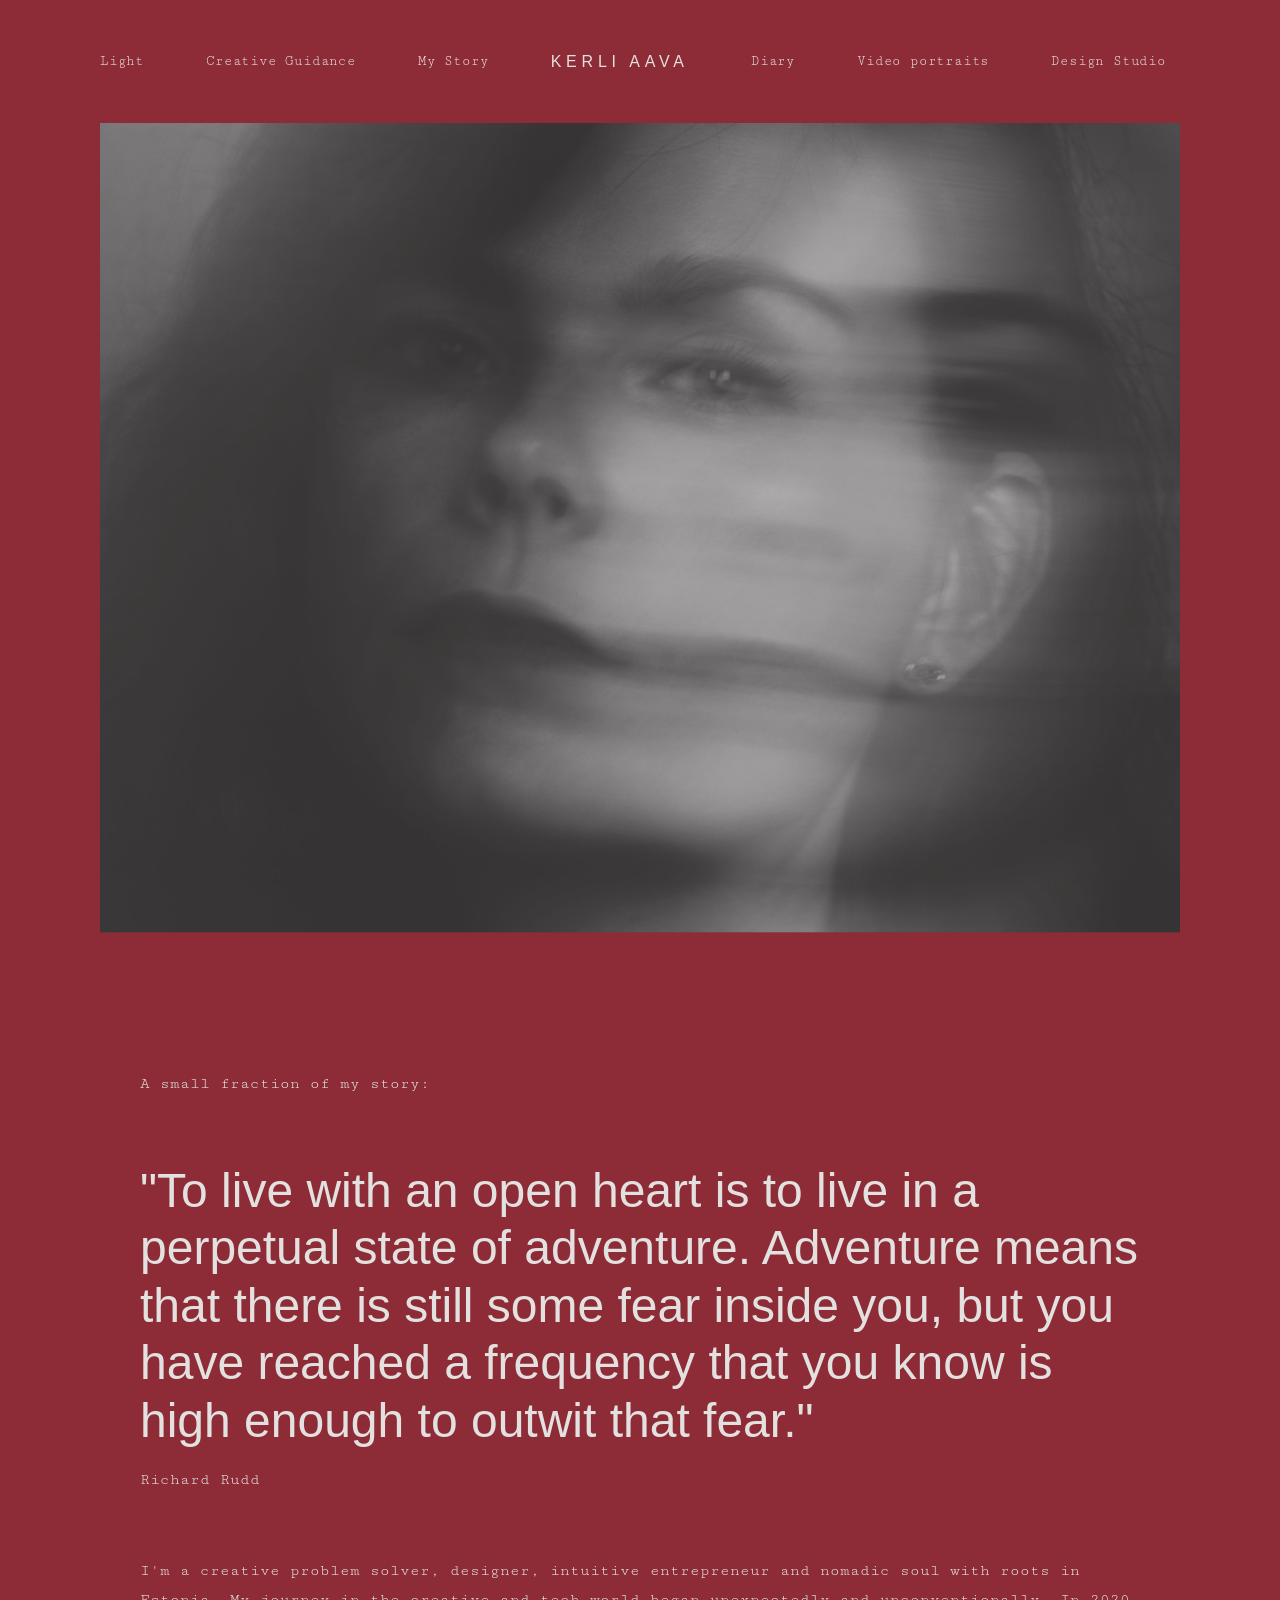
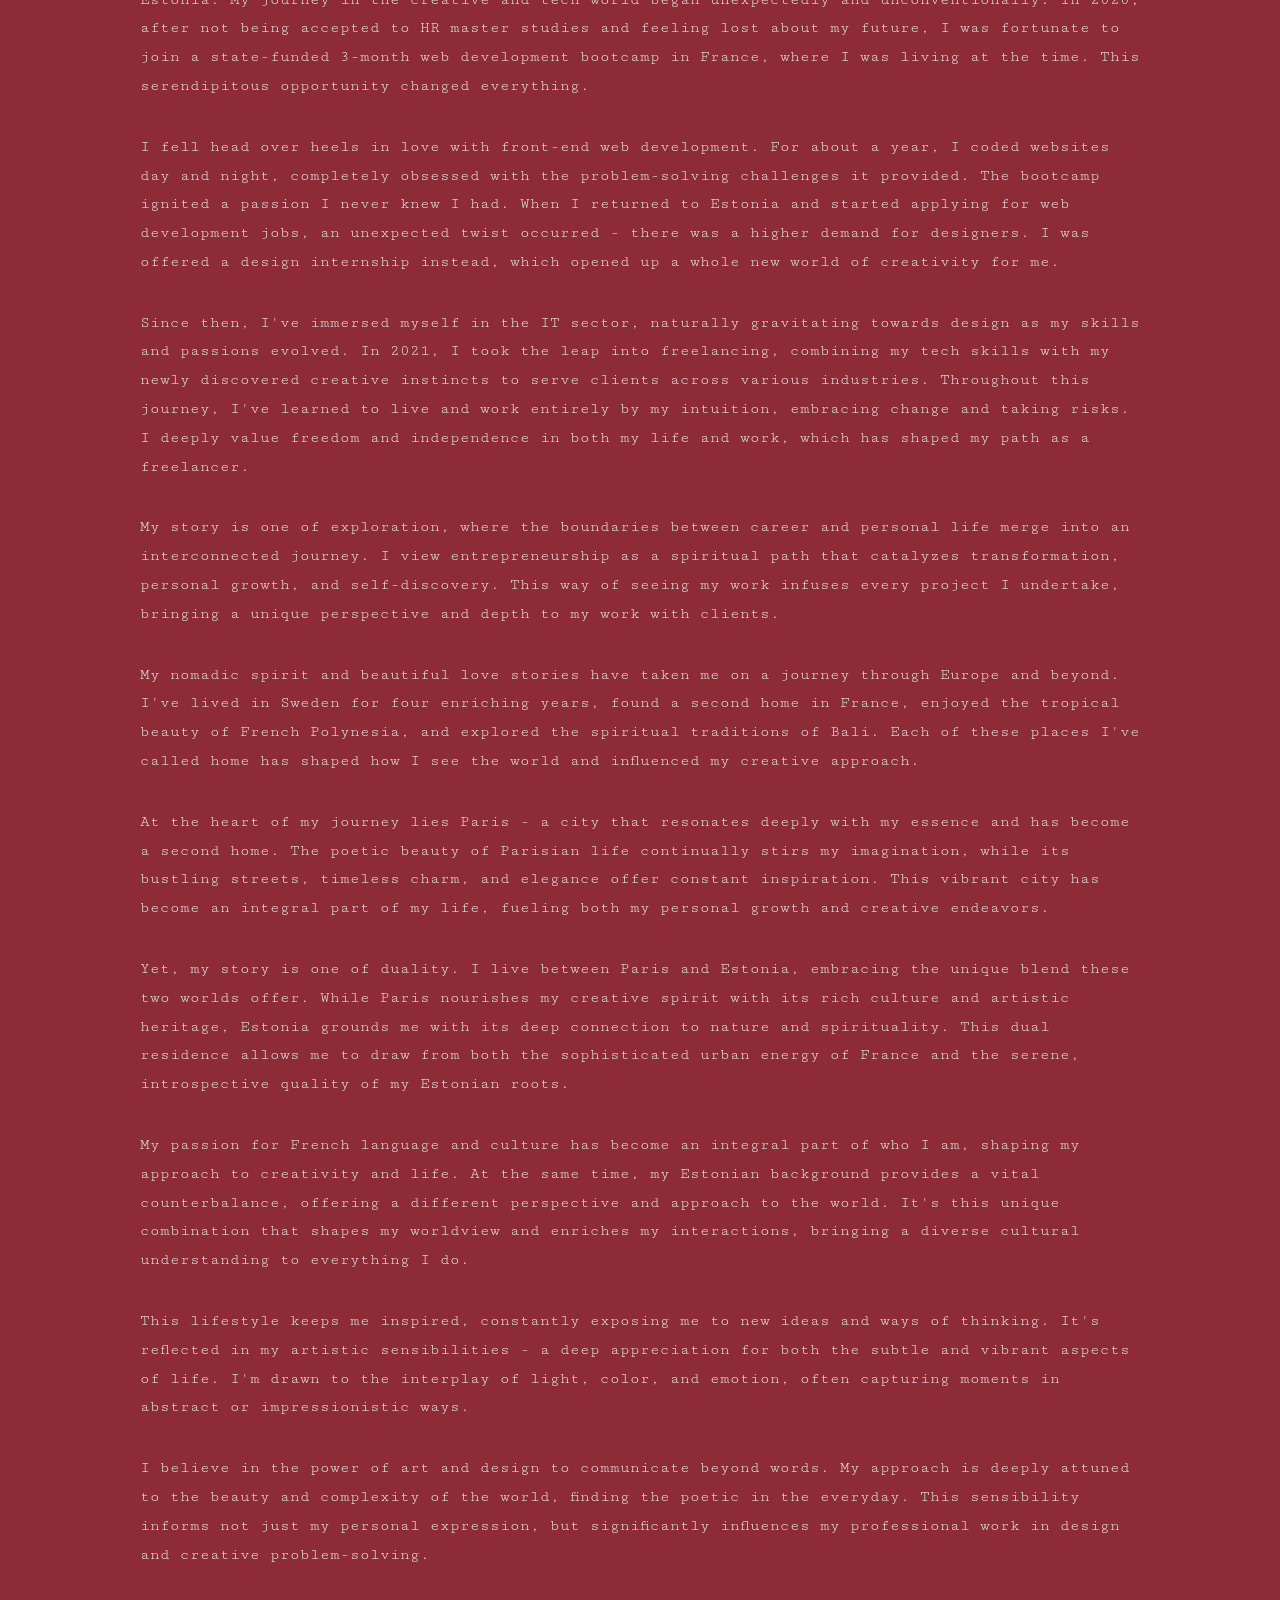
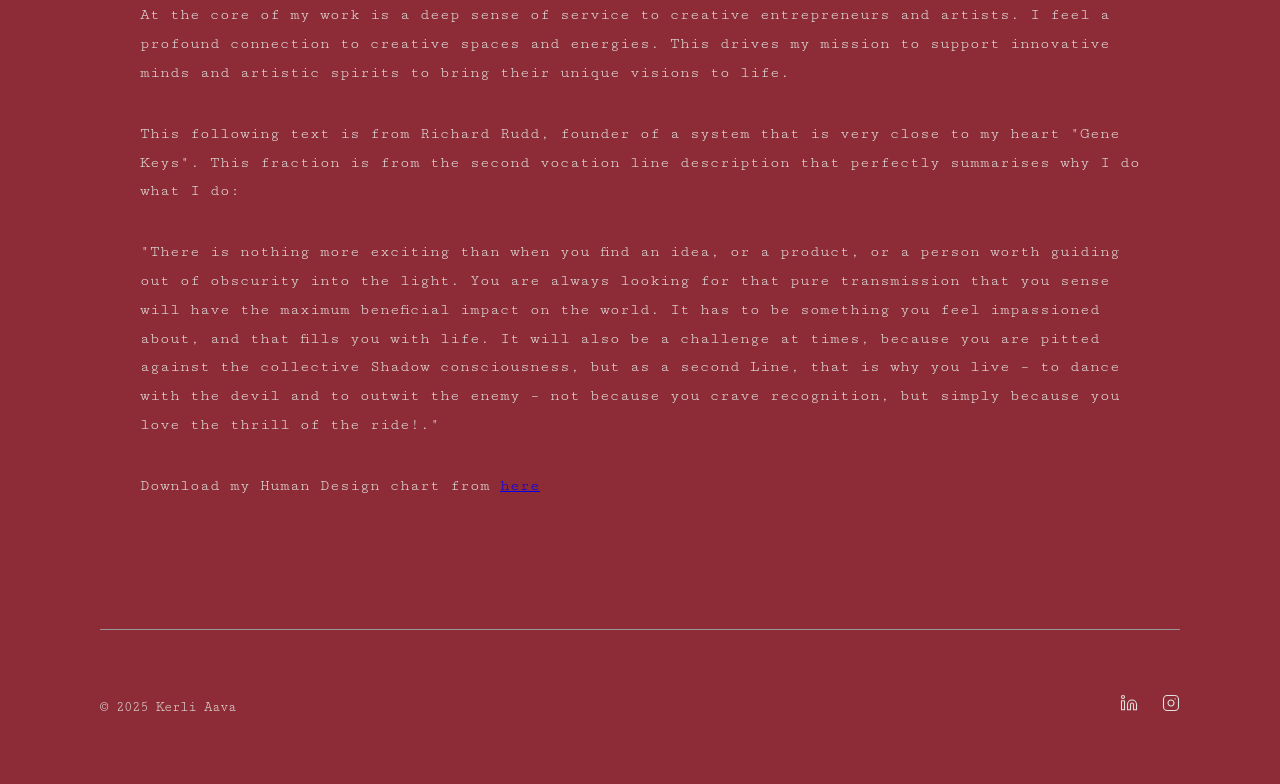
==== about.html @ aac52a76 "First Commit" ====
<!DOCTYPE html>
<html lang="et">
<head>
    <meta charset="UTF-8">
    <meta name="viewport" content="width=device-width, initial-scale=1.0">
    <title>Kerli Aava</title>
    <link rel="stylesheet" href="styles.css">
    <link href="https://fonts.googleapis.com/css2?family=Cutive+Mono&display=swap" rel="stylesheet">
</head>
<body class="about-page">
    <div class="main-container">
        <!-- Navigation -->
        <div class="nav-wrapper">
            <nav>
                <a href="#light">Light</a>
                <a href="#creative">Creative Guidance</a>
                <a href="#about">My Story</a>
                <a href="/" class="logo">KERLI  AAVA</a>
                <a href="#diary">Diary</a>
                <a href="#link">Video portraits</a>
                <a href="#agency">Design Studio</a>
            </nav>
           
        </div>

        <!-- Hero image -->
        <section class="hero">
            <img src="images/hero_image.png" alt="Hero image" class="hero-image">
        </section>

        <!-- About Section -->
        <section class="about-section">
            <div class="about-intro">
                A small fraction of my story:
            </div>

            <div class="quote-section">
                <div class="quote">
                    "To live with an open heart is to live in a perpetual state of adventure. Adventure means that there is still some fear inside you, but you have reached a frequency that you know is high enough to outwit that fear."
                </div>
                <div class="quote-author">
                    Richard Rudd
                </div>
            </div>

            <div class="about-content">
                <p>I'm a creative problem solver, designer, intuitive entrepreneur and nomadic soul with roots in Estonia. My journey in the creative and tech world began unexpectedly and unconventionally. In 2020, after not being accepted to HR master studies and feeling lost about my future, I was fortunate to join a state-funded 3-month web development bootcamp in France, where I was living at the time. This serendipitous opportunity changed everything.</p>

                <p>I fell head over heels in love with front-end web development. For about a year, I coded websites day and night, completely obsessed with the problem-solving challenges it provided. The bootcamp ignited a passion I never knew I had. When I returned to Estonia and started applying for web development jobs, an unexpected twist occurred - there was a higher demand for designers. I was offered a design internship instead, which opened up a whole new world of creativity for me.</p>

                <p>Since then, I've immersed myself in the IT sector, naturally gravitating towards design as my skills and passions evolved. In 2021, I took the leap into freelancing, combining my tech skills with my newly discovered creative instincts to serve clients across various industries. Throughout this journey, I've learned to live and work entirely by my intuition, embracing change and taking risks. I deeply value freedom and independence in both my life and work, which has shaped my path as a freelancer.</p>

                <p>My story is one of exploration, where the boundaries between career and personal life merge into an interconnected journey. I view entrepreneurship as a spiritual path that catalyzes transformation, personal growth, and self-discovery. This way of seeing my work infuses every project I undertake, bringing a unique perspective and depth to my work with clients.</p>

                <p>My nomadic spirit and beautiful love stories have taken me on a journey through Europe and beyond. I've lived in Sweden for four enriching years, found a second home in France, enjoyed the tropical beauty of French Polynesia, and explored the spiritual traditions of Bali. Each of these places I've called home has shaped how I see the world and influenced my creative approach.</p>

                <p>At the heart of my journey lies Paris - a city that resonates deeply with my essence and has become a second home. The poetic beauty of Parisian life continually stirs my imagination, while its bustling streets, timeless charm, and elegance offer constant inspiration. This vibrant city has become an integral part of my life, fueling both my personal growth and creative endeavors.</p>

                <p>Yet, my story is one of duality. I live between Paris and Estonia, embracing the unique blend these two worlds offer. While Paris nourishes my creative spirit with its rich culture and artistic heritage, Estonia grounds me with its deep connection to nature and spirituality. This dual residence allows me to draw from both the sophisticated urban energy of France and the serene, introspective quality of my Estonian roots.</p>

                <p>My passion for French language and culture has become an integral part of who I am, shaping my approach to creativity and life. At the same time, my Estonian background provides a vital counterbalance, offering a different perspective and approach to the world. It's this unique combination that shapes my worldview and enriches my interactions, bringing a diverse cultural understanding to everything I do.</p>

                <p>This lifestyle keeps me inspired, constantly exposing me to new ideas and ways of thinking. It's reflected in my artistic sensibilities - a deep appreciation for both the subtle and vibrant aspects of life. I'm drawn to the interplay of light, color, and emotion, often capturing moments in abstract or impressionistic ways.</p>

                <p>I believe in the power of art and design to communicate beyond words. My approach is deeply attuned to the beauty and complexity of the world, finding the poetic in the everyday. This sensibility informs not just my personal expression, but significantly influences my professional work in design and creative problem-solving.</p>

                <p>At the core of my work is a deep sense of service to creative entrepreneurs and artists. I feel a profound connection to creative spaces and energies. This drives my mission to support innovative minds and artistic spirits to bring their unique visions to life.</p>

                <p>This following text is from Richard Rudd, founder of a system that is very close to my heart "Gene Keys". This fraction is from the second vocation line description that perfectly summarises why I do what I do:</p>

                <p>"There is nothing more exciting than when you find an idea, or a product, or a person worth guiding out of obscurity into the light. You are always looking for that pure transmission that you sense will have the maximum beneficial impact on the world. It has to be something you feel impassioned about, and that fills you with life. It will also be a challenge at times, because you are pitted against the collective Shadow consciousness, but as a second Line, that is why you live – to dance with the devil and to outwit the enemy – not because you crave recognition, but simply because you love the thrill of the ride!."</p>

                <p>Download my Human Design chart from <a href="#" class="about-link">here</a></p>
            </div>
            
</section>


<!-- Footer -->
<footer>
    <div class="footer-content">
        <div>© 2025 Kerli Aava</div>
        <div class="social-icons">
            <a href="https://linkedin.com/in/your-profile" target="_blank">
                <svg xmlns="http://www.w3.org/2000/svg" width="18" height="18" viewBox="0 0 24 24" fill="none" stroke="currentColor" stroke-width="1.5" stroke-linecap="round" stroke-linejoin="round"><path d="M16 8a6 6 0 0 1 6 6v7h-4v-7a2 2 0 0 0-2-2 2 2 0 0 0-2 2v7h-4v-7a6 6 0 0 1 6-6z"></path><rect x="2" y="9" width="4" height="12"></rect><circle cx="4" cy="4" r="2"></circle></svg>
            </a>
            <a href="https://instagram.com/kerliaava" target="_blank">
                <svg xmlns="http://www.w3.org/2000/svg" width="18" height="18" viewBox="0 0 24 24" fill="none" stroke="currentColor" stroke-width="1.5" stroke-linecap="round" stroke-linejoin="round"><rect x="2" y="2" width="20" height="20" rx="5" ry="5"></rect><path d="M16 11.37A4 4 0 1 1 12.63 8 4 4 0 0 1 16 11.37z"></path><line x1="17.5" y1="6.5" x2="17.51" y2="6.5"></line></svg>
            </a>
        </div>
    </div>
</footer>
</div>

</body>
</html>
---- styles.css ----
@font-face {
    font-family: 'Megante';
    src: url('./fonts/Megante.woff2') format('woff2'),
         url('./fonts/Megante.woff') format('woff');
    font-weight: 100;
    font-style: normal;
    font-display: swap;
}

* {
    margin: 0;
    padding: 0;
    box-sizing: border-box;
}

body {
    font-family: 'Cutive Mono', monospace;
    line-height: 1.7;
    color: #E2E1DF;
    background-color: #000000;
}

.main-container {
    padding: 0 100px;
}

.nav-wrapper {
    background: transparent;
    padding: 3rem 0;
}

nav {
    display: grid;
    grid-template-columns: repeat(7, auto);
    gap: 3rem;
    align-items: center;
}

.logo {
    font-family: 'Megante', sans-serif;
    font-size: 1rem;
    text-decoration: none;
    color: #E2E1DF;
    text-transform: uppercase;
    letter-spacing: 0.3rem;
}

nav a {
    text-decoration: none;
    color: #E2E1DF;
    font-weight: 300;
    font-family: 'Cutive Mono', monospace;
    font-size: 0.9rem;
    letter-spacing: 0.05rem;
    white-space: nowrap;
}

/* Hero Section */
.hero-image {
    width: 100%;
    height: 90vh;
    object-fit: cover;
}


.headline-section {
    margin: 10rem 0;
}

.secondary-headline {
    font-family: 'Megante', sans-serif;
    font-size: 2rem;
    font-weight: 200;
    line-height: 1.2;
    color: #41b909;
    max-width: 800px;
    margin-bottom: 7rem;
}

.narrow-text {
    max-width: 700px;
    font-size: 0.9rem;
    line-height: 1.8;
    color: #E2E1DF;
    font-family: 'Cutive Mono', monospace;
    margin-left: auto;
}

.narrow-text p + p {
    margin-top: 2rem;
}

.narrow-text a {
    color: #9A3943;
    text-decoration: underline;
    transition: opacity 0.3s ease;
}

.narrow-text a:hover {
    opacity: 0.7;
}


.about-section {
    margin: 8rem 0;
    max-width: 1000px;
    margin-left: auto;
    margin-right: auto;
}


/* About section */

body.about-page {
    background-color: #8D2B36;
}

.about-intro {
    font-family: 'Cutive Mono', monospace;
    font-size: 1rem;
    color: #E2E1DF;
    margin-bottom: 2rem;
}

.quote-section {
    margin: 4rem 0;
}

.quote {
    font-family: 'Megante', sans-serif;
    font-size: 3rem;
    font-weight: 200;
    line-height: 1.2;
    color: #E2E1DF;
    margin-bottom: 1rem;
}

.quote-author {
    font-family: 'Cutive Mono', monospace;
    font-size: 1rem;
    color: #E2E1DF;
    margin-top: 1rem;
}

.about-content {
    font-family: 'Cutive Mono', monospace;
    font-size: 1rem;
    line-height: 1.8;
    color: #E2E1DF;
}

.about-content p {
    margin-bottom: 2rem;

}



/* Video Grid */
.video-grid {
    display: flex;
    flex-direction: column;
    gap: 4rem;
    margin: 8rem 0;
}

.video-item {
    width: 100%;
}

.video-wrapper {
    position: relative;
    padding-bottom: 56.25%;
    height: 0;
    margin-bottom: 1rem;
}

.video-wrapper iframe {
    position: absolute;
    top: 0;
    left: 0;
    width: 100%;
    height: 100%;
    background: #000000;
}

.video-title {
    font-family: 'Cutive Mono', monospace;
    font-size: 0.9rem;
    margin-top: 1rem;
    font-weight: 500;
    color: #E2E1DF;
}

/* Footer */
footer {
    background-color: transparent;
    padding: 4rem 0;
    color: #E2E1DF;
    border-top: 0.3px solid #979696;
 
}

.footer-content {
    display: flex;
    justify-content: space-between;
    align-items: center;
    font-size: 0.9rem;

}

.social-icons {
    display: flex;
    gap: 1.5rem;
}

.social-icons a {
    color: #E2E1DF;
    text-decoration: none;
    transition: opacity 0.3s ease;
}

.social-icons a:hover {
    opacity: 0.7;
}
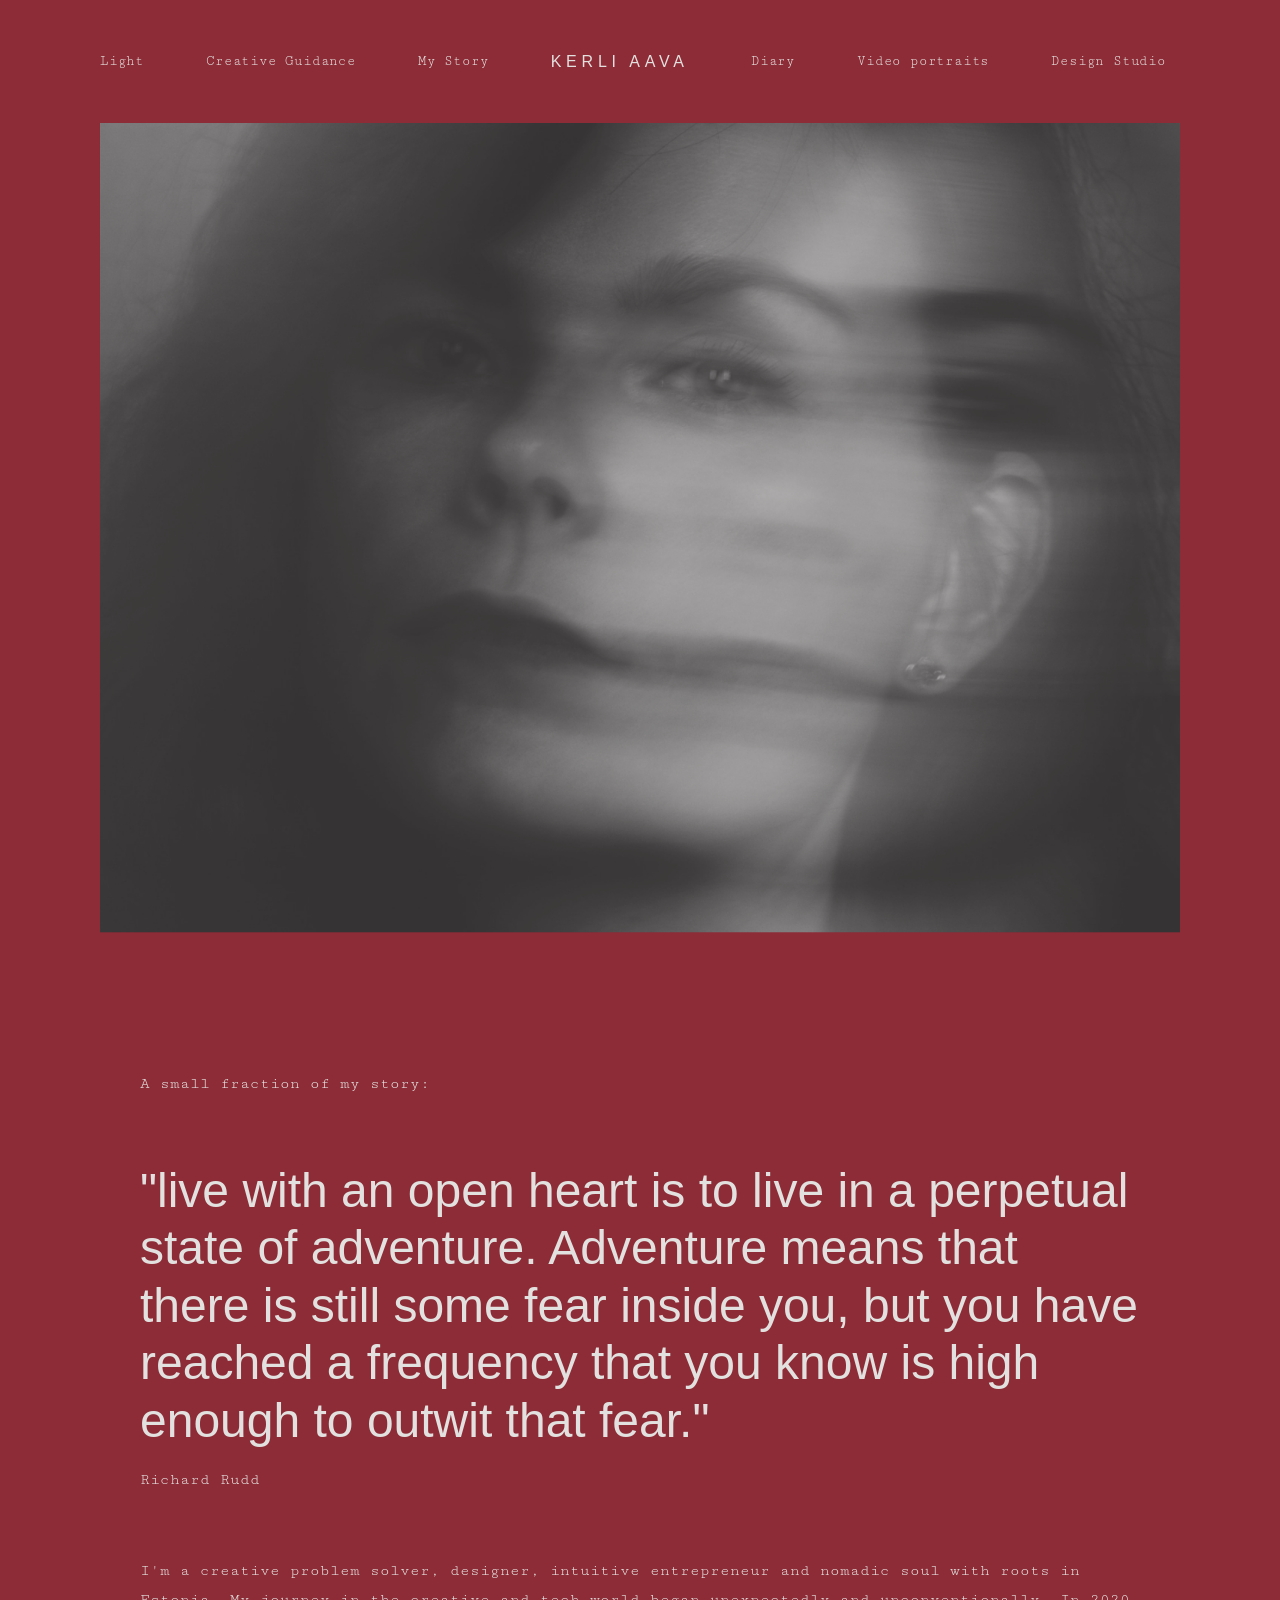
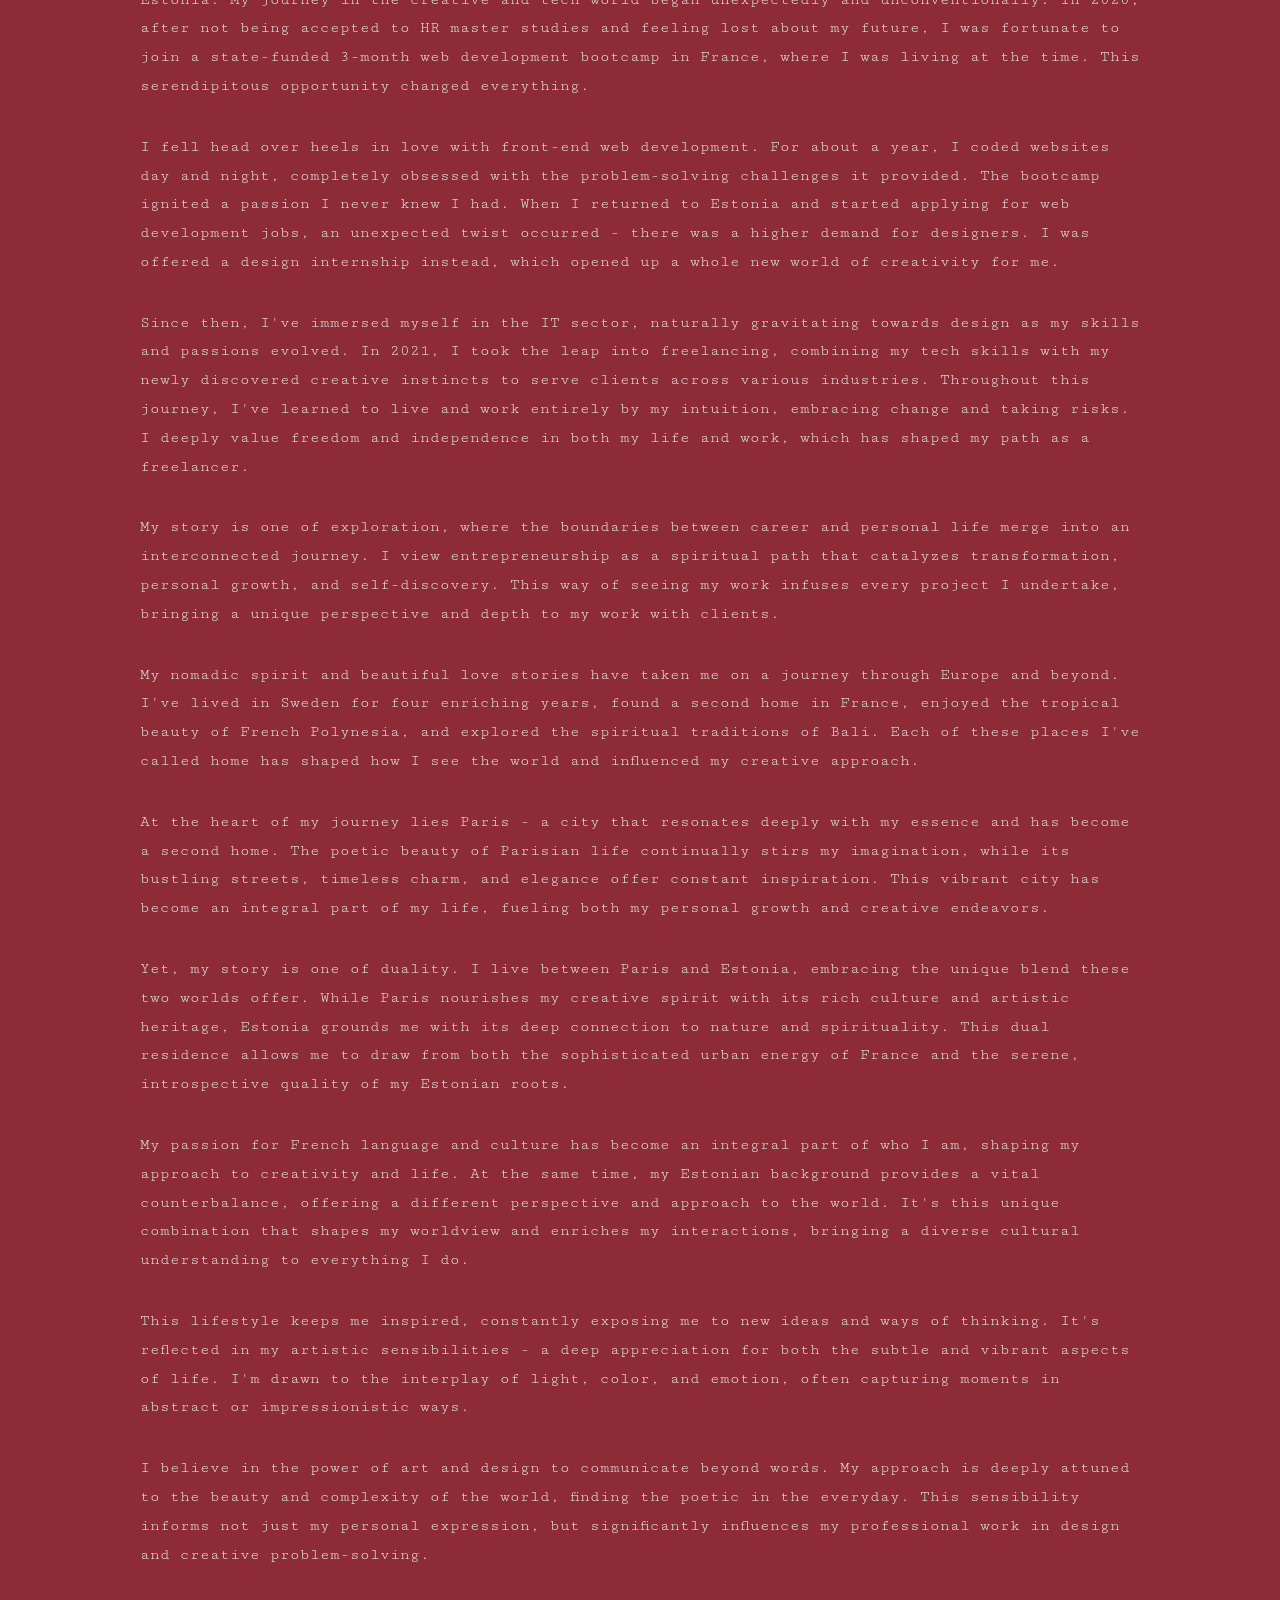
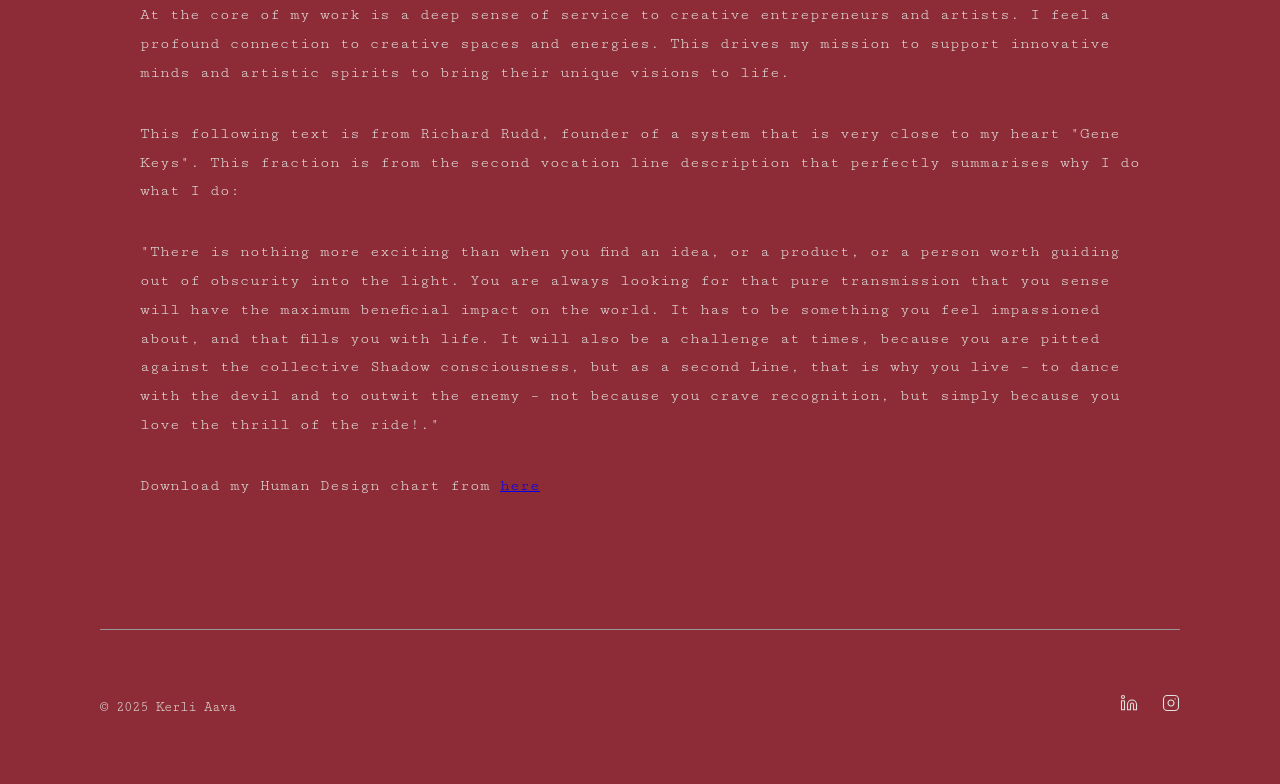
==== commit 99d41ea0: "change the word" ====
--- a/about.html
+++ b/about.html
@@ -36,7 +36,7 @@
 
             <div class="quote-section">
                 <div class="quote">
-                    "To live with an open heart is to live in a perpetual state of adventure. Adventure means that there is still some fear inside you, but you have reached a frequency that you know is high enough to outwit that fear."
+                    "live with an open heart is to live in a perpetual state of adventure. Adventure means that there is still some fear inside you, but you have reached a frequency that you know is high enough to outwit that fear."
                 </div>
                 <div class="quote-author">
                     Richard Rudd
